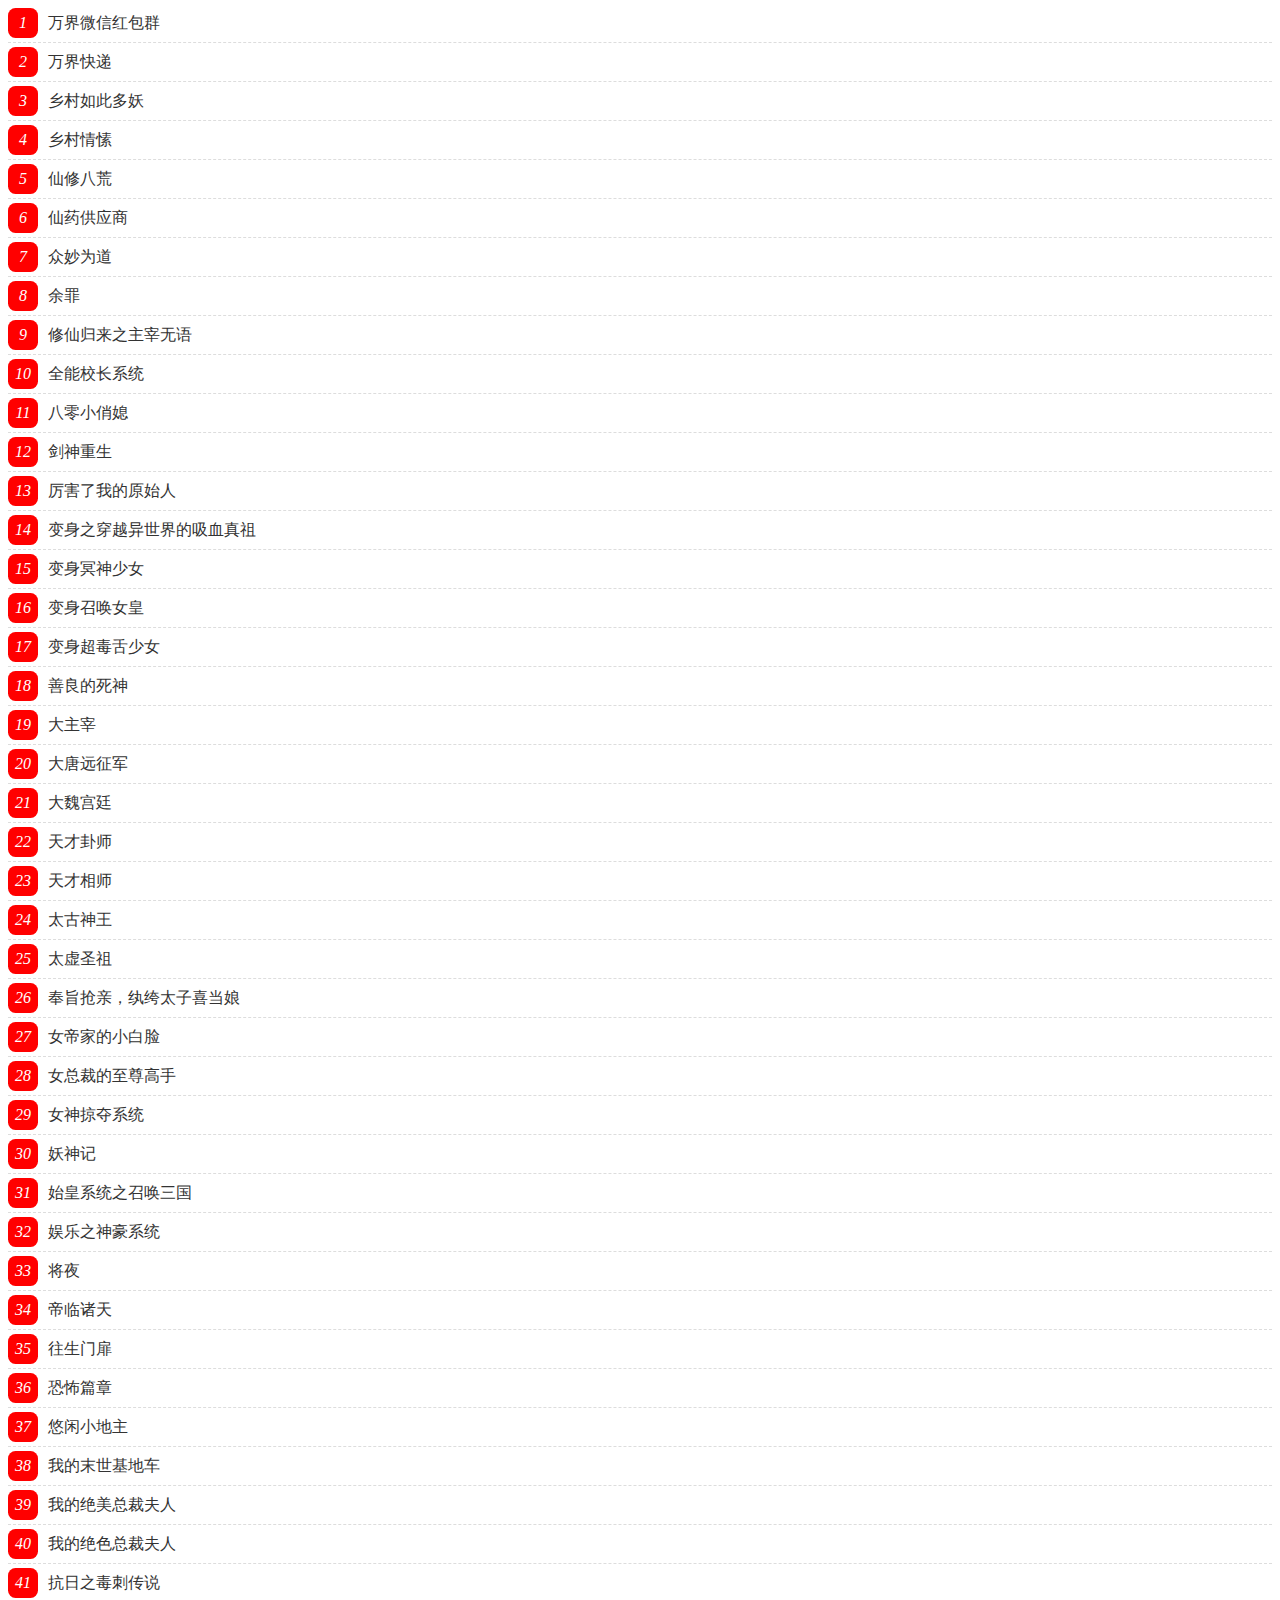
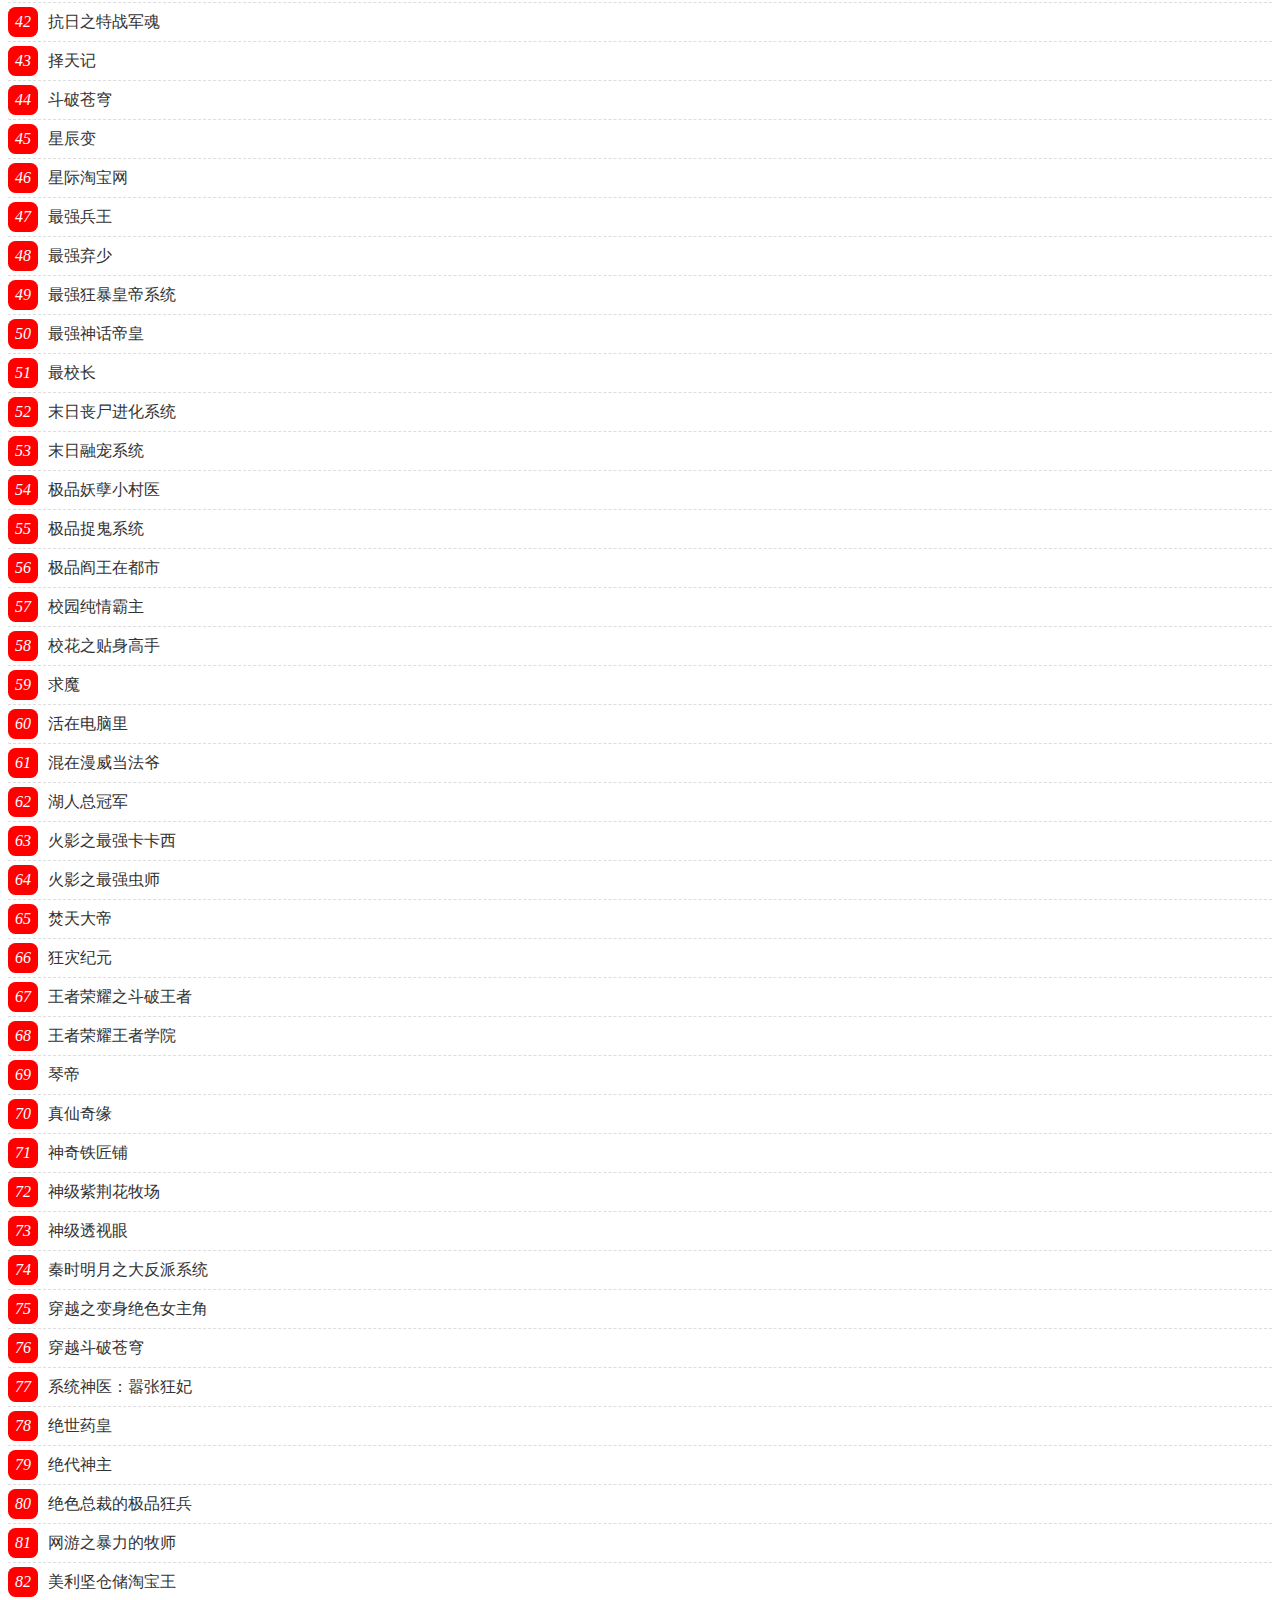
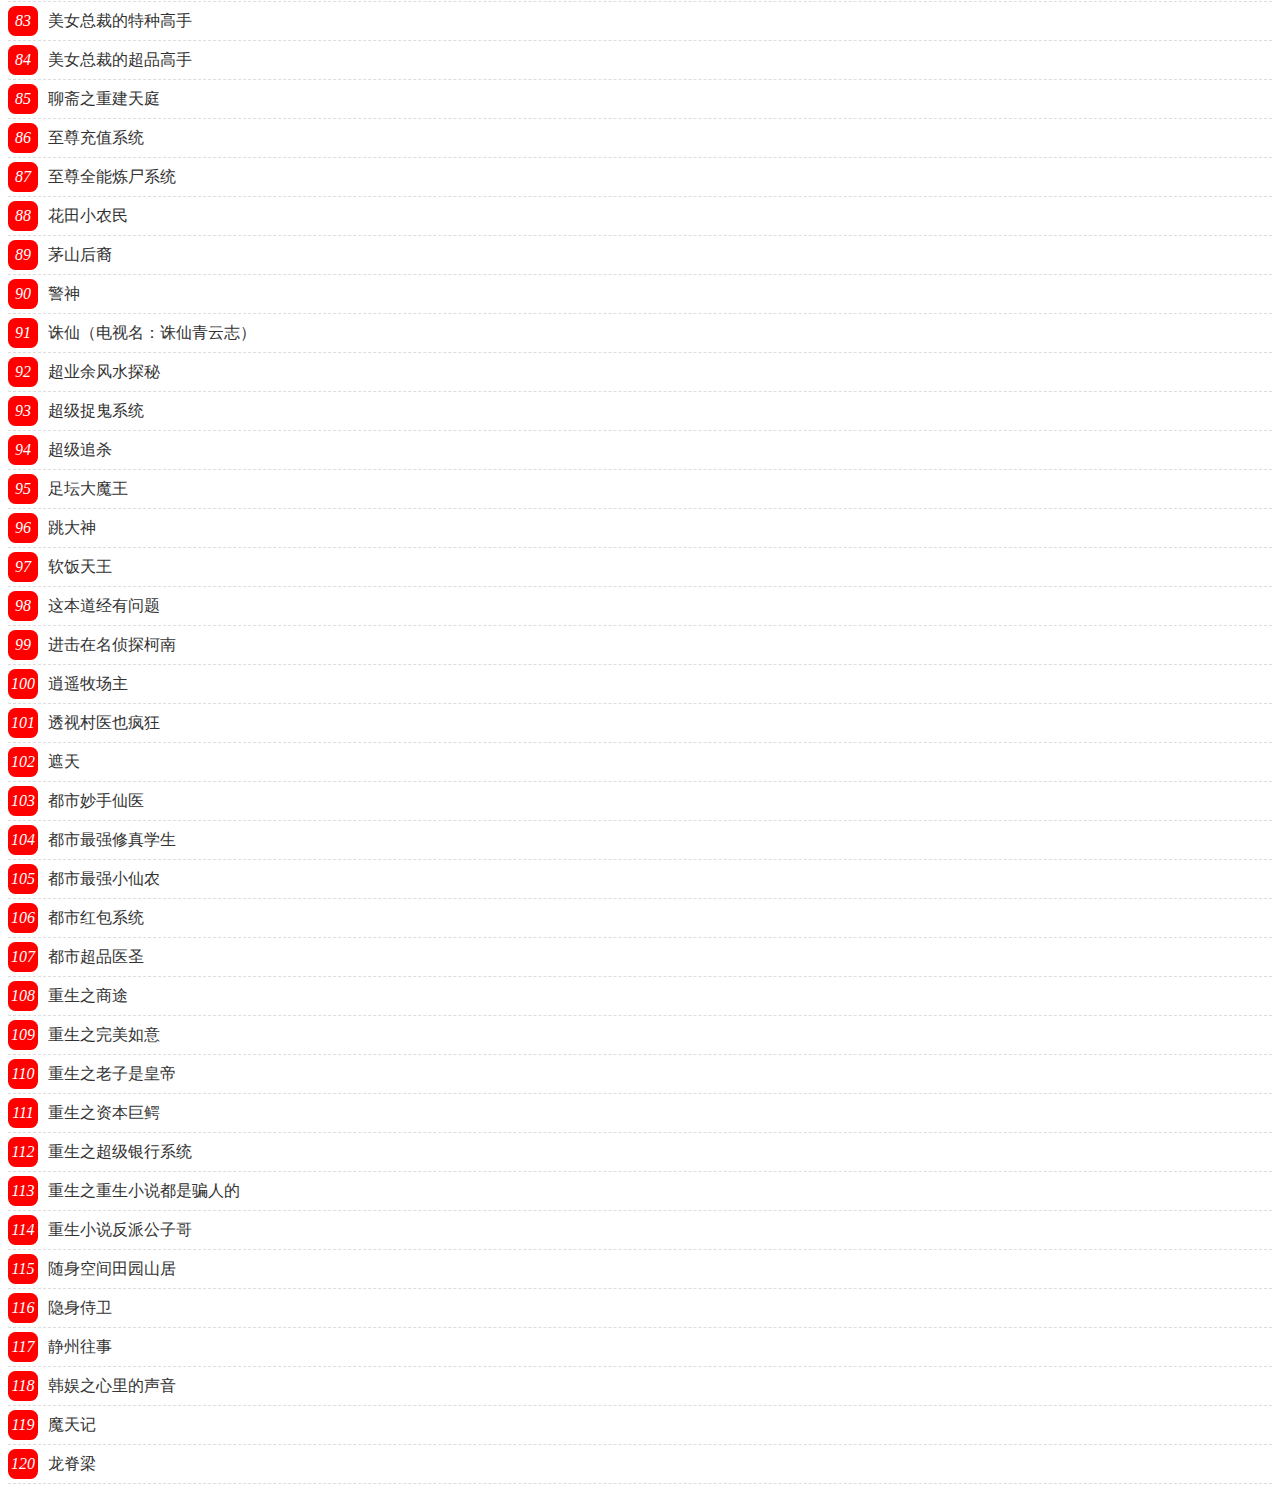
==== novels.html @ ef60b9ac "add a novel list page" ====
<!DOCTYPE html>
<html lang="en">
<head>
    <meta charset="UTF-8">
    <meta name="viewport" content="width=device-width, initial-scale=1.0">
    <meta http-equiv="X-UA-Compatible" content="ie=edge">
    <title>novel downloading</title>
   <link rel="stylesheet" href="./css/novels.css">
</head>
<body>
    <div id="container"></div>
    <script type="text/javascript" src="./js/novels.js"></script>
</body>
</html>
---- css/novels.css ----
a.novel_item{
    display: block;
    height: 30px;
    line-height: 30px;
    text-decoration: none;
    margin: 4px 0;
    color: #333;
    margin-left: 40px;
}
i.icon{
    height: 30px;
    width: 30px;
    line-height: 30px;
    text-align: center;
    position: absolute;
    left: 0;
    top: 0;
    border-radius: 25%;
    background-color: red;
    color:white;
}
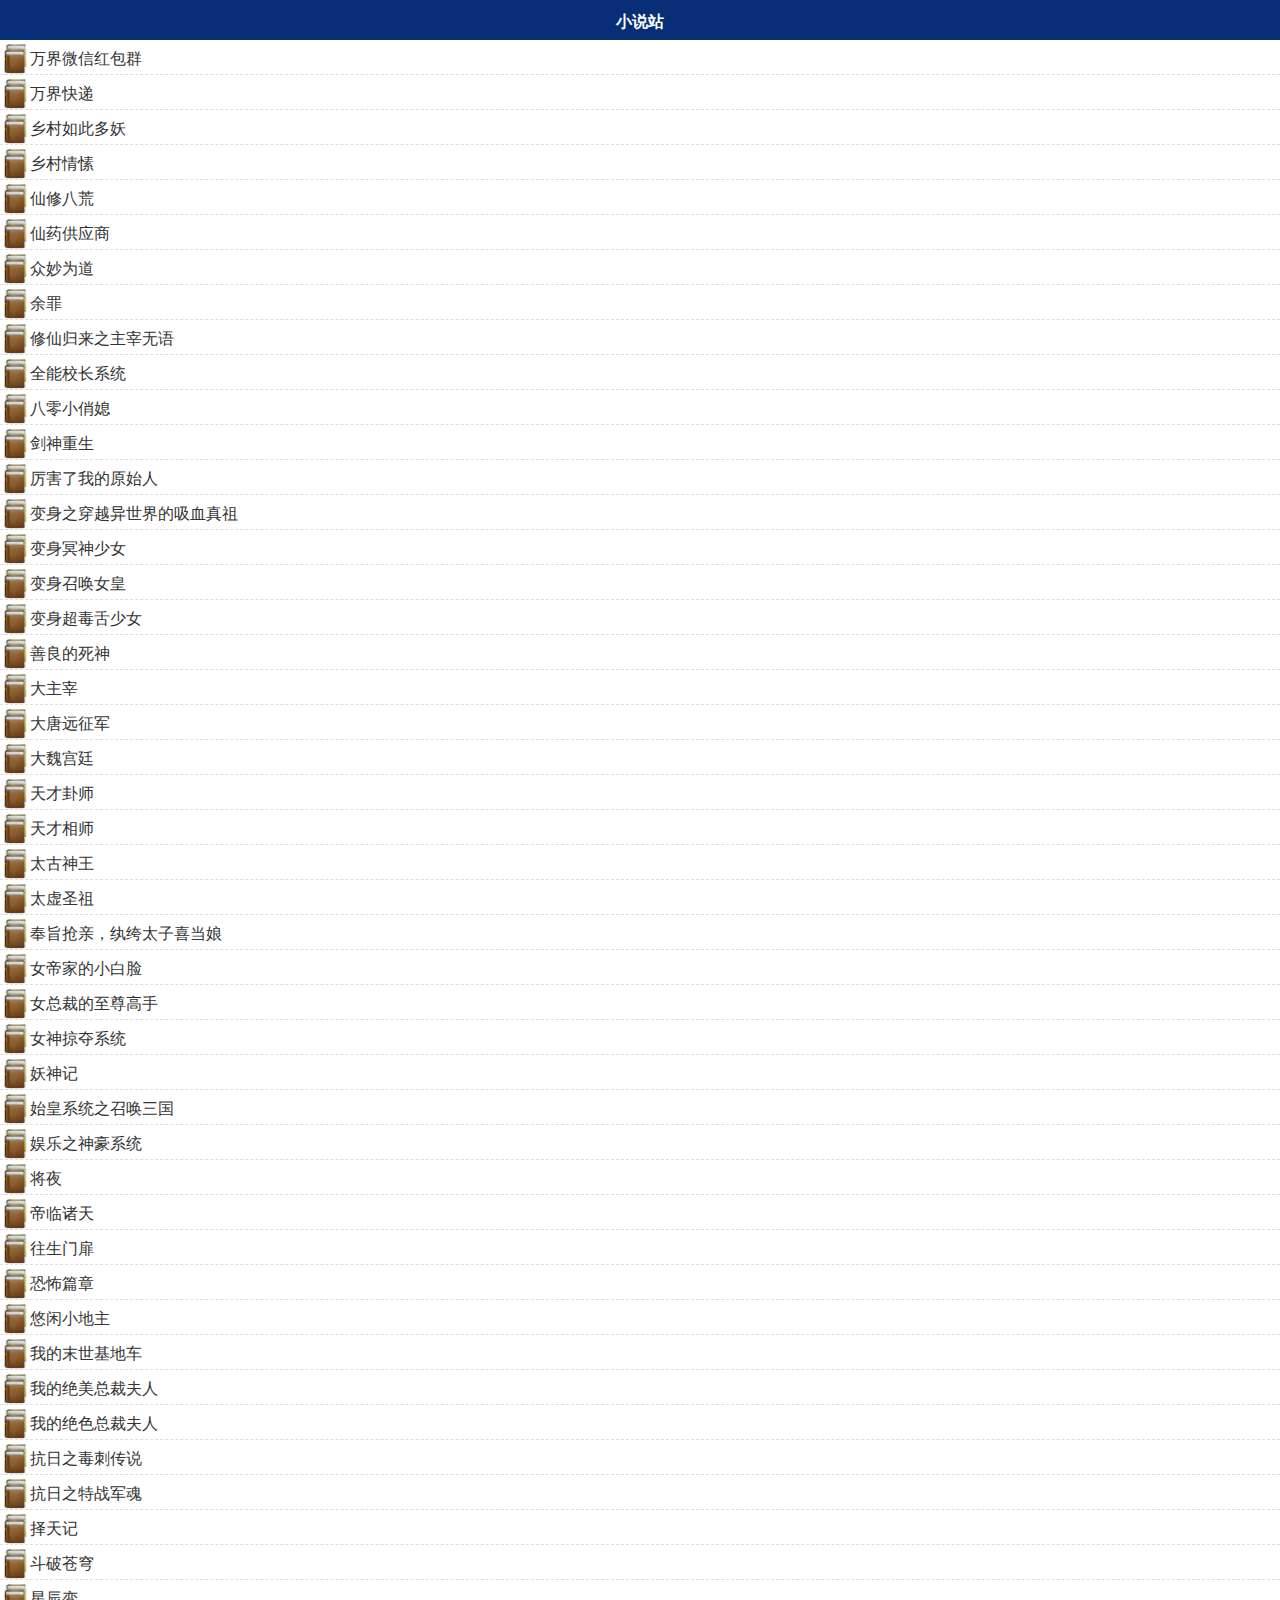
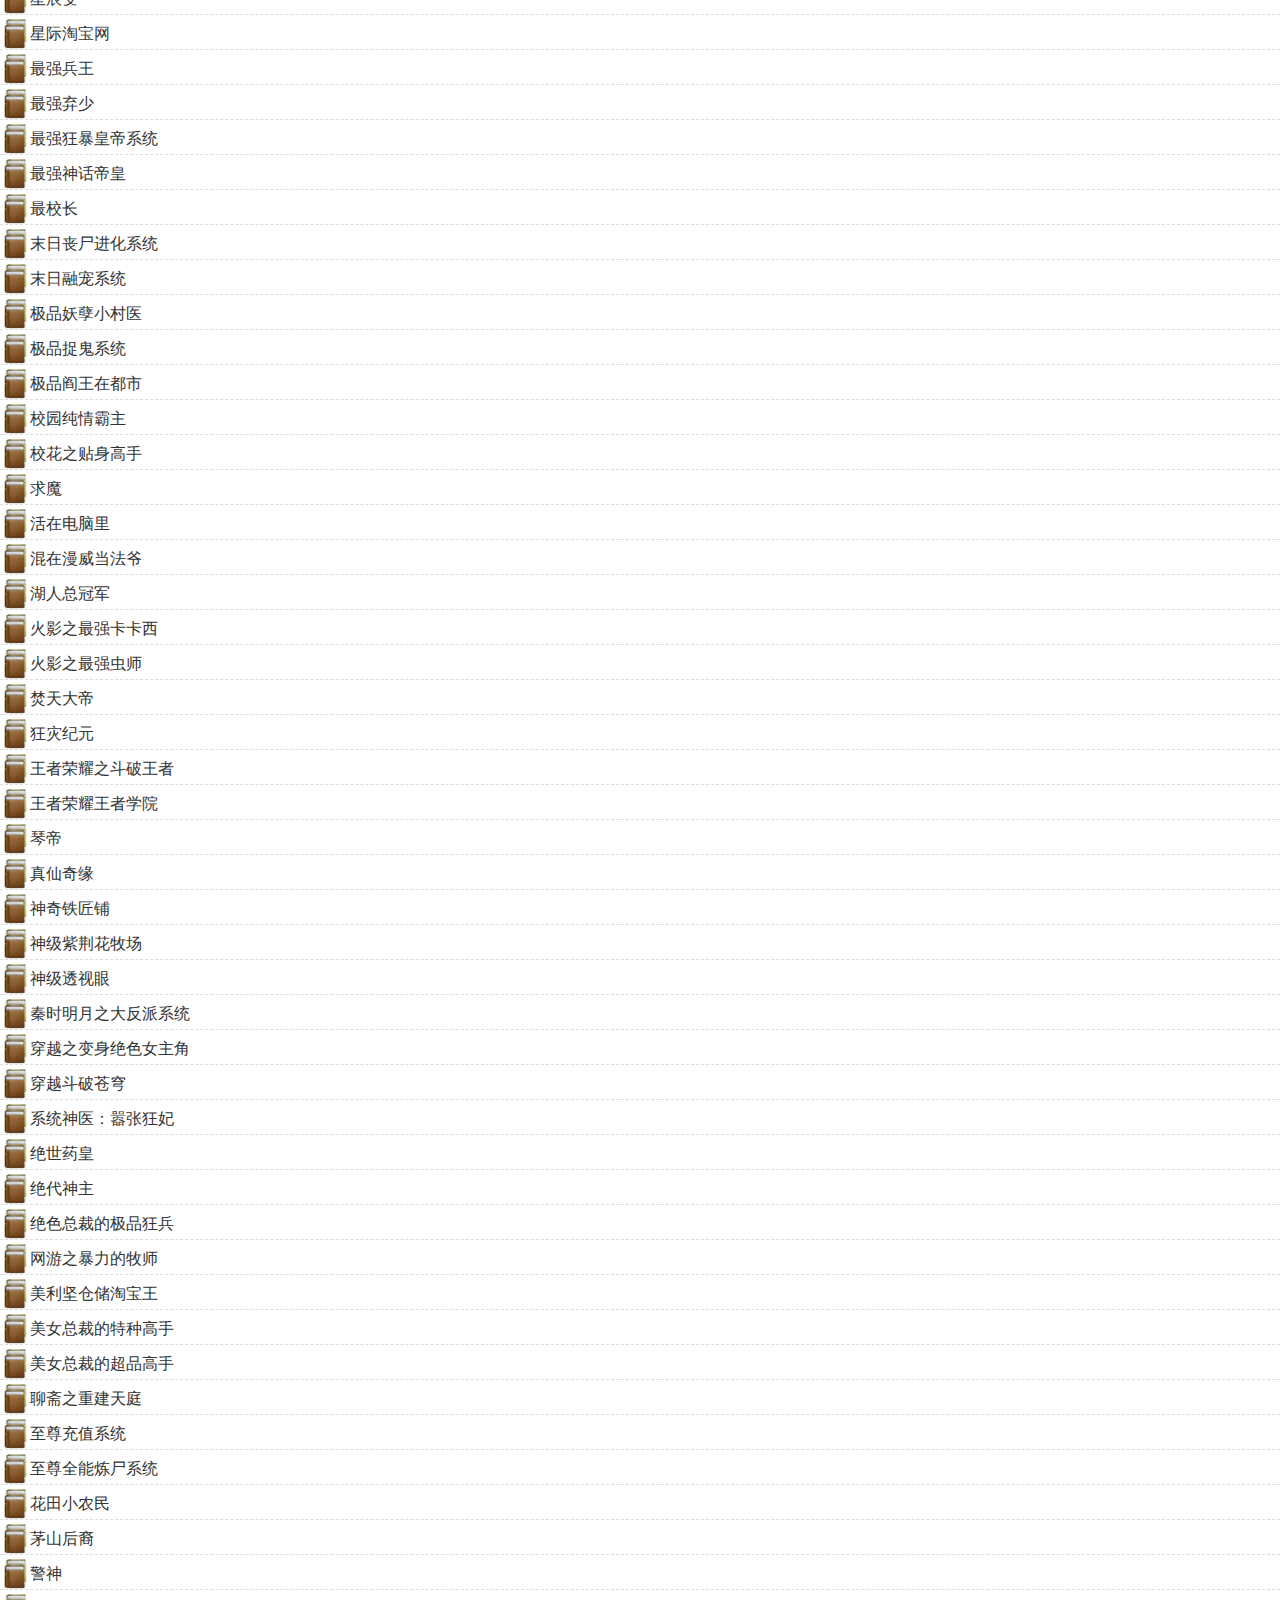
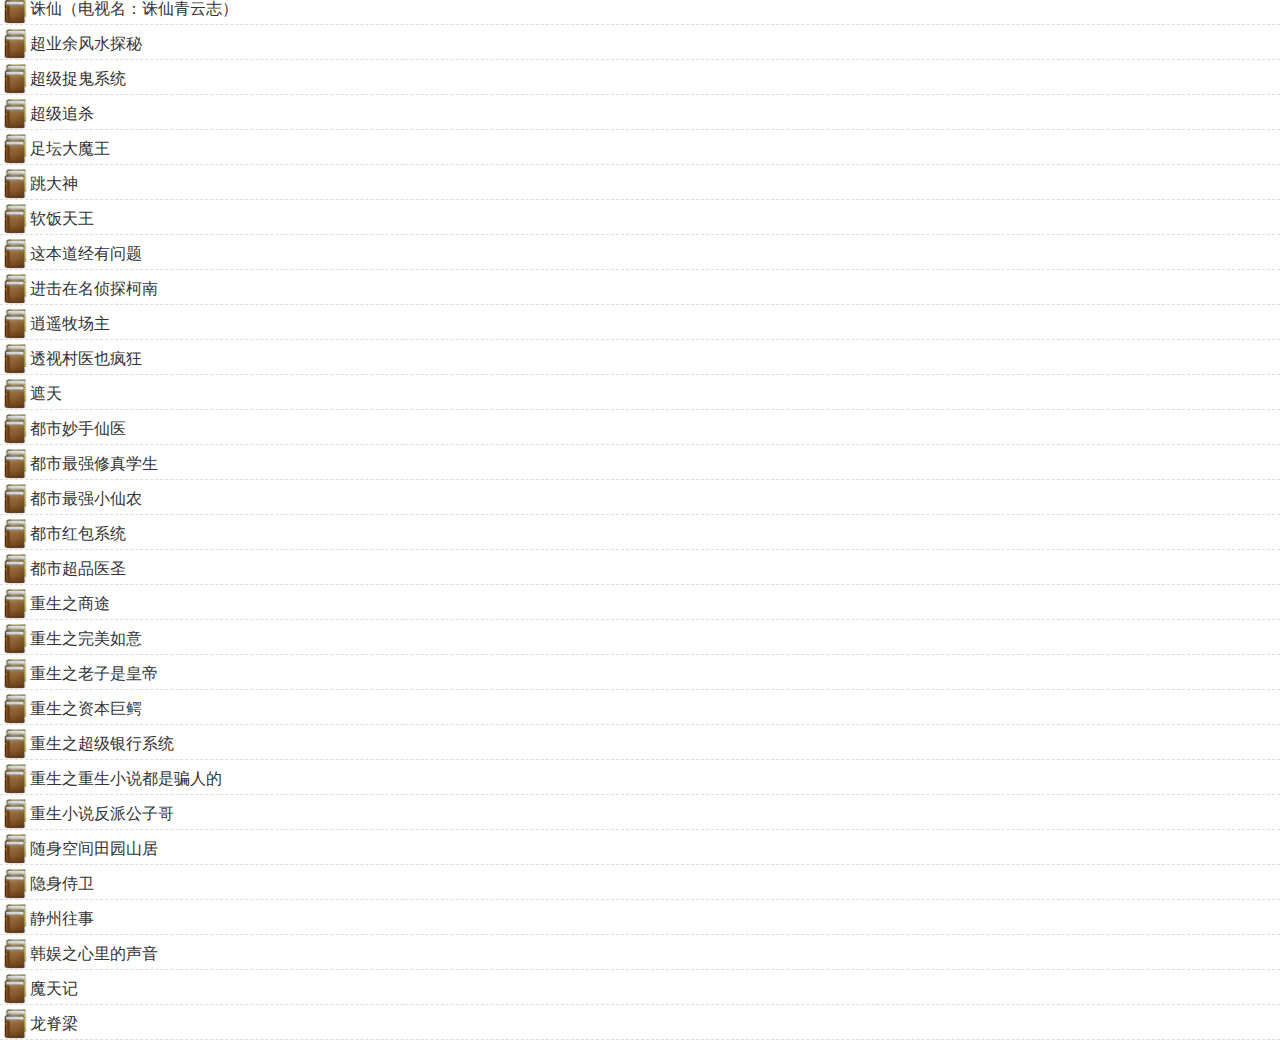
==== commit 09c3830b: "a little bit change" ====
--- a/novels.html
+++ b/novels.html
@@ -8,7 +8,10 @@
    <link rel="stylesheet" href="./css/novels.css">
 </head>
 <body>
-    <div id="container"></div>
+    <div>
+        <div class="novel_home">小说站</div>
+        <div id="container"></div>
+    </div>
     <script type="text/javascript" src="./js/novels.js"></script>
 </body>
 </html>--- a/css/novels.css
+++ b/css/novels.css
@@ -1,21 +1,98 @@
+body{
+    margin: 0;
+}
+div.novel_home{
+    position: fixed;
+    height: 40px;
+    width: 100%;
+    z-index: 2;
+    line-height: 44px;
+    background-color: rgb(7, 46, 119);
+    font-weight: bolder;
+    color: #fff;
+    text-align: center;
+    left: 0;
+    top: 0;
+}
+div#container{
+    margin-top: 44px;
+}
+div.item-wrapper{
+    position: relative;
+    line-height: 30px;
+    margin: 4px 0;
+    border-bottom: 1px #ddd dashed;
+}
+div.item-wrapper:hover{
+    background-color: rgb(221, 241, 240);
+}
 a.novel_item{
     display: block;
     height: 30px;
     line-height: 30px;
     text-decoration: none;
-    margin: 4px 0;
     color: #333;
-    margin-left: 40px;
+    margin-left: 30px;
 }
 i.icon{
     height: 30px;
-    width: 30px;
+    width: 40px;
     line-height: 30px;
     text-align: center;
+    background: url("../images/ebook.png") no-repeat;
+    background-size: 30px;
     position: absolute;
     left: 0;
     top: 0;
     border-radius: 25%;
-    background-color: red;
+    font-weight: bolder;
+    font-family: "calibri";
+    font-style: normal;
+    /* background-color: rgb(82, 114, 255); */
     color:white;
+}
+div.panel{
+    width: 100%;
+    position: fixed;
+    background-color: #fff;
+    top: 0;
+    left: 0;
+    z-index: 3;
+    box-sizing:border-box;
+    /* margin-right: -10px; */
+}
+div.panel div.titlebar{
+    height:40px;
+    text-align: center;
+    line-height: 44px;
+    font-weight: bolder;
+    background-color: rgb(7, 46, 119);
+    color: #fff;
+    position: absolute;
+    width: 100%;
+}
+div.panel div.btnback{
+    width: 40px;
+    height: 40px;
+    line-height: 40px;
+    text-align: center;
+    cursor: pointer;
+    background-color: #333;
+    color: #fff;
+    background:url("../images/left-arrow.png") no-repeat;
+    background-size: 20px 20px;
+    background-position: 10px 10px;
+    position: absolute;
+    font-weight: bolder;
+    left: 0;
+    top: 0;
+    font-size:1.5em;
+}
+div.panel div.content{
+    margin-top: 30px;
+    padding: 10px;
+    height: 400px;
+    overflow-y: auto;
+    overflow-x: hidden;
+    box-sizing: border-box;
 }